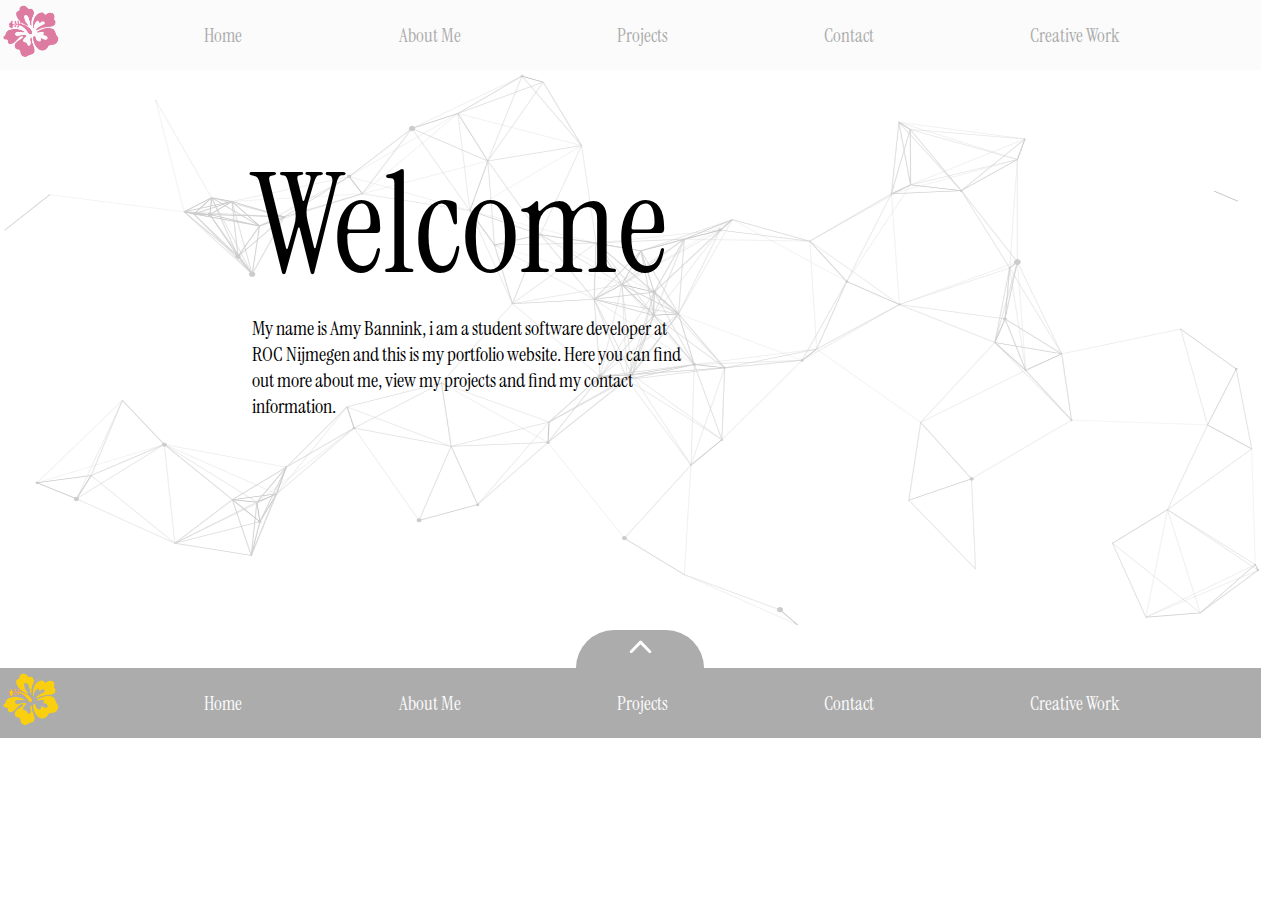
==== index.html @ b7fd62b9 "CSS verkorten" ====
<!DOCTYPE html>
<html>

<head>
    <link rel="stylesheet" href="css/style.css">
    <link rel="preconnect" href="https://fonts.googleapis.com">
    <link rel="preconnect" href="https://fonts.gstatic.com" crossorigin>
    <link href="https://fonts.googleapis.com/css2?family=Inria+Sans&family=Instrument+Serif&family=Lato&display=swap"
        rel="stylesheet">
    <script src="script.js"></script>
    <title>Portfolio Amy Bannink</title>
</head>
<!-- Landing Page De bezoeker van de website komt bij het laden van de website uit op de landing page, dit geld zowel voor een single- als multi-page website. Het is de bedoeling dat de landing page de bezoeker een duidelijk beeld geeft van wat er gevonden kan worden op de website. (Een standaard verwachting is dat deze landing page een mooi uitgewerkt design heeft) -->

<body>
    <header>
        <a href="index.html"><img src="img/Logo-pink.png" alt="Logo-pink" class="img-logo pink"></a>
        <nav>
            <ul>
                <li class="font-serif"><a href="index.html">Home</a></li>
                <li class="font-serif"><a href="about-me.html">About Me</a></li>
                <li class="font-serif"><a href="projects.html">Projects</a></li>
                <li class="font-serif"><a href="contact.html">Contact</a></li>
                <li class="font-serif"><a href="creative-work.html">Creative Work</a></li>
            </ul>
        </nav>
    </header>
    <main id="home">
        <div class="home-page flex-c">
            <h1 class="font-serif">Welcome</h1>
            <p class="font-serif">My name is Amy Bannink, i am a student software developer at ROC Nijmegen and this is
                my portfolio website. Here you can find out more about me, view my projects and find my contact
                information. </p>
        </div>
    </main>
    <div id="footer-div" class="flex-r bg-g">
        <a href="#footer" onclick="footerOpen()">
            <img src="/img/arrow-icon.svg" id="arrow-icon" alt="arrow icon">
        </a>
    </div>
    <footer id="footer">
        <div>
            <a href="index.html"><img src="img/Logo-yellow.png" alt="Logo-pink" class="img-logo yellow"></a>
        </div>
        <nav>
            <ul>
                <li class="font-serif"><a href="index.html" class="footer-text">Home</a></li>
                <li class="font-serif"><a href="about-me.html" class="footer-text">About Me</a></li>
                <li class="font-serif"><a href="projects.html" class="footer-text">Projects</a></li>
                <li class="font-serif"><a href="contact.html" class="footer-text">Contact</a></li>
                <li class="font-serif"><a href="creative-work.html" class="footer-text">Creative Work</a></li>
            </ul>
        </nav>
    </footer>
</body>

</html>
---- css/style.css ----
*{
    margin: 0;
    padding: 0;
}

main{
    width: 98.5vw;
    height: auto;
}

/* header, nav and footer */
header, footer{
    height: 70px;
    width: 98.5vw;
    background-color: #FBFBFB;
    display: flex;
    align-items: center;
    /* justify-content: center; */
}

#projects-header{
    background-color: #010101;
}

footer{
    background-color: #ACACAC;
}

nav ul{
    width: 93.5vw;
    list-style-type: none;
    display: flex;
    justify-content: space-evenly;
    font-size: larger;
}

nav ul li a{
    text-decoration: none;
    border-radius: 20px;
    color: #ACACAC;
    padding: 10px 16px;
    display: block;
}

footer nav ul li a, .nav-black{
    color: #FBFBFB;
}

.nav-black:hover{
    background-color: #ACACAC;
    color: #010101;
}


footer nav ul li a:hover{
    color: #ACACAC;
    background-color: #FBFBFB;
}

nav ul li a:hover{
    background-color: #ACACAC;
    color: #fbfbfb;
}

/* handig veel gebruikt */
.flex-c{
    display: flex;
    flex-direction: column;
}
.flex-r{
    display: flex;
}

.font-serif{
    font-family: "Instrument Serif", serif;
}

h1{
    font-size: 140px;
    font-weight: 400;
    /* veranderen naar 80px  */
}

h2{
    font-size: 40px;
}

p{
    font-size: 20px;
    font-weight: 500;
}

.border-radius{
    border-radius: 20px;
}

.bg-b{
    background-color: #010101;
}
.bg-w{
    background-color: #FBFBFB;
}
.bg-g{
    background-color: #ACACAC;
}
.bg-p{
    background-color: #DD7CA0;
}
.bg-y{
    background-color: #FACF0F;
}

.t-w{
    color: #FBFBFB;
}

.t-b{
    color: #010101;
}

.t-g{
    color: #ACACAC;
}

/* text */


.projects-title h1{
    font-size: 70px;
    display: flex;
    padding-top: 80px;    
}

.project-text1{
    margin-right: -40px;
}
.project-text2{
    margin-left: -40px;
}

.contact-title{
    font-size: 80px;
    margin-top: 80px;
}

.contact-right{
    /* align-self: center; */
    padding-left: 1.5vw;
    margin-bottom: 20px;
}

.contact-p{
    margin-left: 2vw;
    font-weight: 600;
}

#about-left h1{
    font-size: 80px;
}

.avatar-subtext{
    margin: 5px;
}


/* images */
.img-logo{
    width: 5vw;
}

#img-home-bg{
    width: 98.5vw;
}

#arrow-icon{
    fill: #fbfbfb;
    transform: rotate(90deg);
    width: 1vw;
}

.contact-icons{
    width: 4vw;
    height: 40px;
    align-self: flex-end;
    /* margin: 20px; */
    padding: 15%;

}

.contact-icons:hover{
    background-color: #010101;
    transform: scale(1.1);
  transition: all 0.5s;
  
}
.contact-img{
    width: 10vw;
    height: 120px;
}

#avatar-img{
    width: 15vw;
}

#location-icon{
    width: 1.5vw;
    margin-right: 10px;
}
/* pages */
#projects{
    background: rgb(221,124,160);
background: radial-gradient(ellipse, rgba(221,124,160,1) 0%, rgba(1,1,1,1) 50%);
height: auto;
margin-bottom: -38px;
justify-items: center;
}

#home{
    background-image: url("../img/background.png");
    background-size: 100% 100%;
    height: 560px;
}

.contact-page{
    height: 560px;
}

.contact{
    height: 107%;
    /* display: flex; */
    justify-content: center;
}

.c-left{
    width: 40vw;
}

.c-right{
    width: 58.5vw;
    background-image: url("../img/contact-bg-final.png");
    background-size: 100% 100%;
    justify-content: flex-start;
    padding-left: 5vw;
}

.about-me-top{
    justify-content: center;
    gap: 40px;
    margin-top: 80px;
}

/* #about-me{
    display: flex;
    flex-direction: column;
    justify-content: center;
} */

.about-me-body{
    width: 98vw;
    justify-content: center;
    margin-top: 50px;
}

.about-me-bottom{
    width: 37vw;
    gap: 10px;
}

/* textfields */
.home-page{
    width: 35vw;
    justify-content: center;
    align-items: flex-start;
    padding: 5% 20%;
}

/* divs for objects, layout or remaining fields */
#footer-div{
    width: 10vw;
    height: 38px;
    border-radius: 50px 50px 0px 0px;
    margin-left: 45vw;
    justify-content: center;
    align-items: center;
    bottom: 0px;
    position: sticky;
}

.projects-div{
    width: 40vw;
    padding-top: 45px;
    padding-bottom: 45px;
}

#test1, #test2, #test3, #test4 {
    margin-top: 10px;
    margin-bottom: 10px;
    box-shadow: 10px 10px #010101;
    justify-content: center;
}

#test1 {
    align-self: flex-start;
    width: 22vw;
    height: 120px;
    align-items: flex-end;
}

#test2{
    align-self: flex-end;
    width: 18vw;
    height: 170px;
    align-items: flex-start;
}

#test3{
    align-self: flex-start;
    width: 18vw;
    height: 130px;
    align-items: flex-end;
}

#test4{
    align-self: flex-end;
    width: 27vw;
    height: 160px;
    align-items: flex-start;
}

.contact-layout{
    align-items: center;
}

#about-right{
    width: 30vw;
    align-items: center;
}

#about-left{
    width: 40vw;
    justify-content: center;
}

#location-div{
    margin-top: 20px;
}

.about-div{
    width: 30vw;
    padding: 10px;
    padding-left: 25px;
}

.education, .hobbies{
    border-style: solid;
    border-width: 5px;
    box-sizing: border-box;
}
.education{
    border-color: #FACF0F;
}
.hobbies{
border-color: #DD7CA0;
}
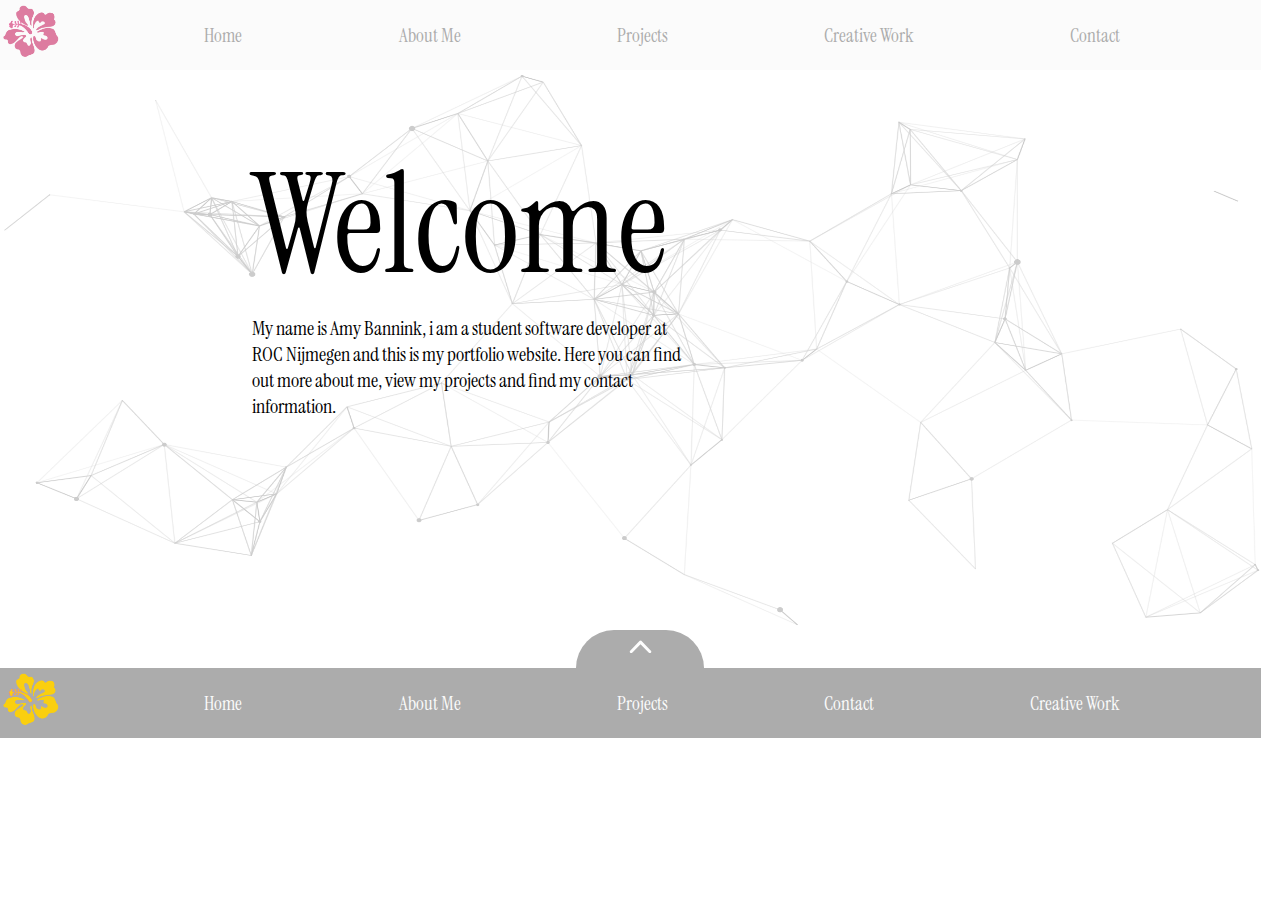
==== commit 73b7d9f8: "header lay-out + ul lay-out" ====
--- a/index.html
+++ b/index.html
@@ -20,8 +20,8 @@
                 <li class="font-serif"><a href="index.html">Home</a></li>
                 <li class="font-serif"><a href="about-me.html">About Me</a></li>
                 <li class="font-serif"><a href="projects.html">Projects</a></li>
+                <li class="font-serif"><a href="creative-work.html">Creative Work</a></li>
                 <li class="font-serif"><a href="contact.html">Contact</a></li>
-                <li class="font-serif"><a href="creative-work.html">Creative Work</a></li>
             </ul>
         </nav>
     </header>
--- a/css/style.css
+++ b/css/style.css
@@ -42,6 +42,7 @@
     display: block;
 }
 
+
 footer nav ul li a, .nav-black{
     color: #FBFBFB;
 }
@@ -122,6 +123,11 @@
     color: #ACACAC;
 }
 
+.padding-bottom{
+    padding-bottom: 100px;
+
+}
+
 /* text */
 
 
@@ -133,9 +139,26 @@
 
 .project-text1{
     margin-right: -40px;
+    text-decoration: none;
+
 }
 .project-text2{
     margin-left: -40px;
+}
+
+.cw-a{
+    text-decoration: none;
+    padding-left: 15%;
+}
+
+.cw-a:hover{
+    border-radius: 20px;
+    transform: scale(1.5);
+    /* color:  #010101; */
+    transition: all 0.5s;
+    padding-left: 15%;
+    padding-right: 15%;
+    background-color: #010101;
 }
 
 .contact-title{
@@ -160,6 +183,19 @@
 
 .avatar-subtext{
     margin: 5px;
+}
+
+.cw-text{
+    font-weight: 600;
+}
+
+
+.ul-left{
+    margin-left: 1vw;    
+}
+
+.ul-right{
+    margin-left: 2.5vw;
 }
 
 
@@ -206,13 +242,19 @@
     width: 1.5vw;
     margin-right: 10px;
 }
+
+/* .project-img{
+    width: 22vw;
+    height: 120px;
+} */
 /* pages */
-#projects{
+.projects{
     background: rgb(221,124,160);
 background: radial-gradient(ellipse, rgba(221,124,160,1) 0%, rgba(1,1,1,1) 50%);
 height: auto;
 margin-bottom: -38px;
 justify-items: center;
+padding-bottom: 100px;
 }
 
 #home{
@@ -249,11 +291,6 @@
     margin-top: 80px;
 }
 
-/* #about-me{
-    display: flex;
-    flex-direction: column;
-    justify-content: center;
-} */
 
 .about-me-body{
     width: 98vw;
@@ -264,6 +301,10 @@
 .about-me-bottom{
     width: 37vw;
     gap: 10px;
+}
+
+.margin-bottom{
+    margin-bottom: 80px;
 }
 
 /* textfields */
@@ -292,41 +333,73 @@
     padding-bottom: 45px;
 }
 
-#test1, #test2, #test3, #test4 {
+#test1, #test2, #test3, #test4, #cw1, #cw2, #cw3, #cw4, #cw5 {
     margin-top: 10px;
     margin-bottom: 10px;
     box-shadow: 10px 10px #010101;
     justify-content: center;
 }
 
-#test1 {
+#test1, #cw1, #cw5 {
     align-self: flex-start;
     width: 22vw;
     height: 120px;
     align-items: flex-end;
 }
 
-#test2{
+#cw1, #cw2, #cw3, #cw4, #cw5{
+    background-size: 100%;
+}
+
+/* #cw1 p, #cw2 p, #cw3 p, #cw4 p, #cw5 p{
+    text-decoration: none;
+} */
+
+#cw1:hover, #cw2:hover, #cw3:hover, #cw4:hover, #cw5:hover{
+    transform: scale(1.1);
+    transition: all 0.5s;
+}
+
+#cw1{
+    background-image: url("/img/cw1.png");
+}
+
+#cw5{
+    background-image: url("/img/cw5.png");
+}
+#test2, #cw2 {
     align-self: flex-end;
     width: 18vw;
     height: 170px;
     align-items: flex-start;
 }
 
-#test3{
+#cw2{
+    background-image: url("/img/cw2.png");
+}
+
+#test3, #cw3{
     align-self: flex-start;
     width: 18vw;
     height: 130px;
     align-items: flex-end;
 }
 
-#test4{
+#cw3{
+    background-image: url("/img/cw3.png");
+}
+
+#test4, #cw4{
     align-self: flex-end;
     width: 27vw;
     height: 160px;
     align-items: flex-start;
 }
 
+#cw4{
+    background-image: url("/img/cw4.png");
+}
+
 .contact-layout{
     align-items: center;
 }
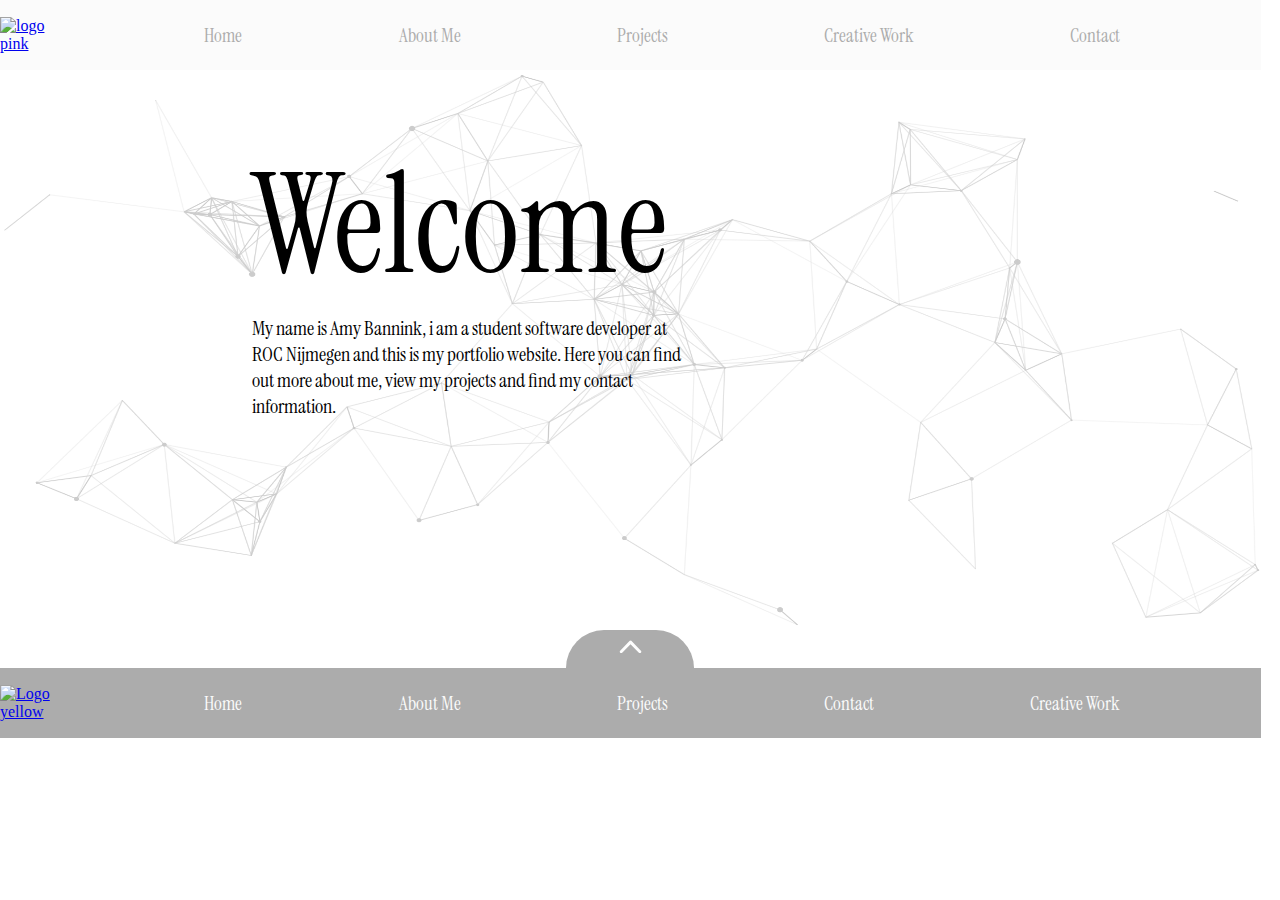
==== commit a61b6bb7: "project pagina: tekst in het midden" ====
--- a/index.html
+++ b/index.html
@@ -7,14 +7,14 @@
     <link rel="preconnect" href="https://fonts.gstatic.com" crossorigin>
     <link href="https://fonts.googleapis.com/css2?family=Inria+Sans&family=Instrument+Serif&family=Lato&display=swap"
         rel="stylesheet">
-    <script src="script.js"></script>
+    <script src="/js/script.js"></script>
     <title>Portfolio Amy Bannink</title>
 </head>
 <!-- Landing Page De bezoeker van de website komt bij het laden van de website uit op de landing page, dit geld zowel voor een single- als multi-page website. Het is de bedoeling dat de landing page de bezoeker een duidelijk beeld geeft van wat er gevonden kan worden op de website. (Een standaard verwachting is dat deze landing page een mooi uitgewerkt design heeft) -->
 
 <body>
     <header>
-        <a href="index.html"><img src="img/Logo-pink.png" alt="Logo-pink" class="img-logo pink"></a>
+        <a href="index.html"><img src="img/logo-pink.png" alt="logo pink" class="img-logo pink"></a>
         <nav>
             <ul>
                 <li class="font-serif"><a href="index.html">Home</a></li>
@@ -26,12 +26,12 @@
         </nav>
     </header>
     <main id="home">
-        <div class="home-page flex-c">
+        <section class="home-page flex-c">
             <h1 class="font-serif">Welcome</h1>
             <p class="font-serif">My name is Amy Bannink, i am a student software developer at ROC Nijmegen and this is
                 my portfolio website. Here you can find out more about me, view my projects and find my contact
                 information. </p>
-        </div>
+        </section>
     </main>
     <div id="footer-div" class="flex-r bg-g">
         <a href="#footer" onclick="footerOpen()">
@@ -40,7 +40,7 @@
     </div>
     <footer id="footer">
         <div>
-            <a href="index.html"><img src="img/Logo-yellow.png" alt="Logo-pink" class="img-logo yellow"></a>
+            <a href="index.html"><img src="img/logo-yellow.png" alt="Logo yellow" class="img-logo yellow"></a>
         </div>
         <nav>
             <ul>
--- a/css/style.css
+++ b/css/style.css
@@ -63,6 +63,15 @@
     color: #fbfbfb;
 }
 
+.about-li{
+    list-style-type: none;
+}
+
+.about-li:hover{
+    transform: scale(1.1);
+    transition: all 0.5s;
+}
+
 /* handig veel gebruikt */
 .flex-c{
     display: flex;
@@ -125,36 +134,27 @@
 
 .padding-bottom{
     padding-bottom: 100px;
-
+}
+
+.margin-bottom{
+    margin-bottom: 80px;
 }
 
 /* text */
-
-
 .projects-title h1{
     font-size: 70px;
     display: flex;
     padding-top: 80px;    
 }
 
-.project-text1{
-    margin-right: -40px;
-    text-decoration: none;
-
-}
-.project-text2{
-    margin-left: -40px;
-}
 
 .cw-a{
     text-decoration: none;
-    padding-left: 15%;
 }
 
 .cw-a:hover{
     border-radius: 20px;
     transform: scale(1.5);
-    /* color:  #010101; */
     transition: all 0.5s;
     padding-left: 15%;
     padding-right: 15%;
@@ -183,21 +183,47 @@
 
 .avatar-subtext{
     margin: 5px;
-}
+    font-weight: 600;}
 
 .cw-text{
     font-weight: 600;
 }
 
-
 .ul-left{
     margin-left: 1vw;    
 }
 
 .ul-right{
-    margin-left: 2.5vw;
-}
-
+    margin-left: 5vw;
+}
+.project-link, .download-link{
+    text-decoration: none;
+}
+
+.project-link:hover{
+    transform: scale(1.6);
+    transition: all 0.5s;
+}
+
+.download-link:hover{
+    background-color: #FACF0F;
+}
+
+.about-text{
+    font-size: medium;
+    font-weight: 600;
+    margin-left: 5%;
+    margin-right: 5%;
+    margin-bottom: 5%;
+}
+
+.box-text1{
+    margin-right: 10px;
+}
+
+.box-text2{
+    margin-left: 15px;
+}
 
 /* images */
 .img-logo{
@@ -243,10 +269,21 @@
     margin-right: 10px;
 }
 
+.medium-icon{
+    width: 1vw;
+}
+
+.smallest-icon{
+    width: 0.5vw;
+}
+
+
 /* .project-img{
     width: 22vw;
     height: 120px;
 } */
+
+
 /* pages */
 .projects{
     background: rgb(221,124,160);
@@ -268,8 +305,7 @@
 }
 
 .contact{
-    height: 107%;
-    /* display: flex; */
+    height: 106.8%;
     justify-content: center;
 }
 
@@ -291,20 +327,17 @@
     margin-top: 80px;
 }
 
-
 .about-me-body{
-    width: 98vw;
     justify-content: center;
     margin-top: 50px;
-}
-
-.about-me-bottom{
-    width: 37vw;
+    gap: 40px;
+    /* width: 50vw; */
+
+}
+
+.about-me-column{
     gap: 10px;
-}
-
-.margin-bottom{
-    margin-bottom: 80px;
+    align-items: center;
 }
 
 /* textfields */
@@ -320,7 +353,7 @@
     width: 10vw;
     height: 38px;
     border-radius: 50px 50px 0px 0px;
-    margin-left: 45vw;
+    margin-left: 44.25vw;
     justify-content: center;
     align-items: center;
     bottom: 0px;
@@ -333,52 +366,59 @@
     padding-bottom: 45px;
 }
 
-#test1, #test2, #test3, #test4, #cw1, #cw2, #cw3, #cw4, #cw5 {
+#test1, #test2, #test3, #test4, .cw1, .cw2 {
     margin-top: 10px;
     margin-bottom: 10px;
     box-shadow: 10px 10px #010101;
     justify-content: center;
-}
-
-#test1, #cw1, #cw5 {
+    background-size: 100%;
+}
+
+#test1{
     align-self: flex-start;
     width: 22vw;
     height: 120px;
     align-items: flex-end;
-}
-
-#cw1, #cw2, #cw3, #cw4, #cw5{
+    /* background-image: url("/img/mastermind2-img.jpg"); */
+}
+
+.cw1, .cw2{
     background-size: 100%;
-}
-
-/* #cw1 p, #cw2 p, #cw3 p, #cw4 p, #cw5 p{
-    text-decoration: none;
-} */
-
-#cw1:hover, #cw2:hover, #cw3:hover, #cw4:hover, #cw5:hover{
+    width: 16vw;
+    height: 205px;
+}
+
+.cw1{
+    align-self: flex-start;
+    align-items: flex-end;
+}
+
+.cw2{
+    align-self: flex-end;
+    align-items: flex-start;
+}
+
+.cw1:hover, .cw2:hover{
     transform: scale(1.1);
     transition: all 0.5s;
 }
 
-#cw1{
+.cw1{
     background-image: url("/img/cw1.png");
 }
 
-#cw5{
-    background-image: url("/img/cw5.png");
-}
-#test2, #cw2 {
+#test2{
     align-self: flex-end;
     width: 18vw;
     height: 170px;
     align-items: flex-start;
 }
 
-#cw2{
+.cw2{
     background-image: url("/img/cw2.png");
 }
 
-#test3, #cw3{
+#test3{
     align-self: flex-start;
     width: 18vw;
     height: 130px;
@@ -389,7 +429,7 @@
     background-image: url("/img/cw3.png");
 }
 
-#test4, #cw4{
+#test4 {
     align-self: flex-end;
     width: 27vw;
     height: 160px;
@@ -405,13 +445,18 @@
 }
 
 #about-right{
+    width: 20vw;
+    align-items: center;
+    border-style: solid;
+    border-width: 5px;
+    justify-content: center;
+}
+
+#about-left{
     width: 30vw;
     align-items: center;
-}
-
-#about-left{
-    width: 40vw;
-    justify-content: center;
+    border-style: solid;
+    border-width: 5px;
 }
 
 #location-div{
@@ -419,19 +464,25 @@
 }
 
 .about-div{
-    width: 30vw;
+    /* width: 20vw; */
     padding: 10px;
     padding-left: 25px;
-}
-
-.education, .hobbies{
     border-style: solid;
     border-width: 5px;
-    box-sizing: border-box;
-}
-.education{
+}
+
+.education, .curriculum-vitae{
     border-color: #FACF0F;
 }
-.hobbies{
+.hobbies, .experience, .languages{
 border-color: #DD7CA0;
-}+}
+
+.education, .experience, .curriculum-vitae{
+    width: 27vw;
+}
+
+.languages, .hobbies{
+    width: 17vw;
+}
+
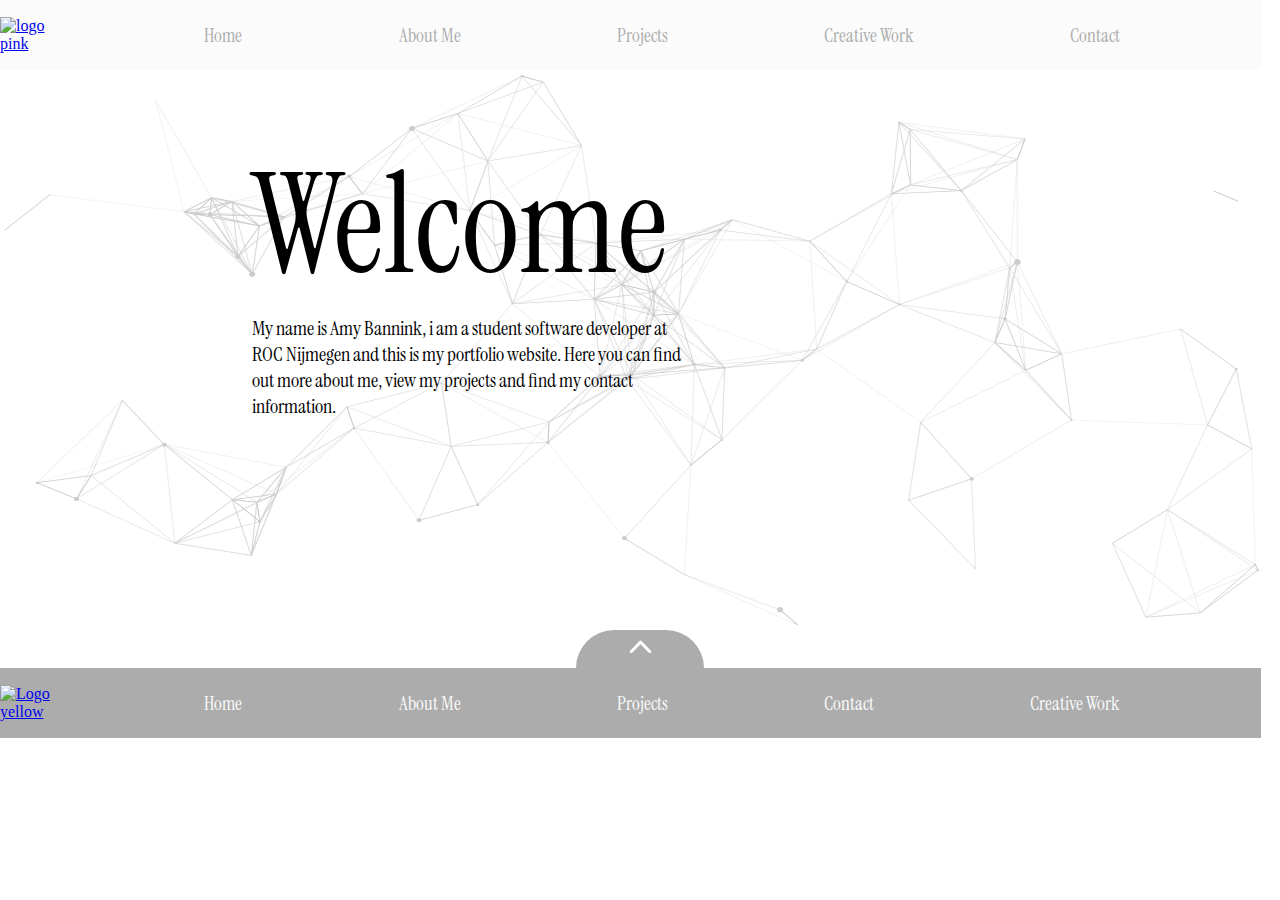
==== commit b5520ec1: "opschonen" ====
--- a/index.html
+++ b/index.html
@@ -10,7 +10,6 @@
     <script src="/js/script.js"></script>
     <title>Portfolio Amy Bannink</title>
 </head>
-<!-- Landing Page De bezoeker van de website komt bij het laden van de website uit op de landing page, dit geld zowel voor een single- als multi-page website. Het is de bedoeling dat de landing page de bezoeker een duidelijk beeld geeft van wat er gevonden kan worden op de website. (Een standaard verwachting is dat deze landing page een mooi uitgewerkt design heeft) -->
 
 <body>
     <header>
--- a/css/style.css
+++ b/css/style.css
@@ -152,14 +152,6 @@
     text-decoration: none;
 }
 
-.cw-a:hover{
-    border-radius: 20px;
-    transform: scale(1.5);
-    transition: all 0.5s;
-    padding-left: 15%;
-    padding-right: 15%;
-    background-color: #010101;
-}
 
 .contact-title{
     font-size: 80px;
@@ -207,6 +199,7 @@
 
 .download-link:hover{
     background-color: #FACF0F;
+    color:#010101;
 }
 
 .about-text{
@@ -226,7 +219,7 @@
 }
 
 /* images */
-.img-logo{
+.img-logo, .large-icon{
     width: 5vw;
 }
 
@@ -241,11 +234,10 @@
 }
 
 .contact-icons{
-    width: 4vw;
+    width: 2vw;
     height: 40px;
     align-self: flex-end;
-    /* margin: 20px; */
-    padding: 15%;
+    padding: 20%;
 
 }
 
@@ -277,6 +269,10 @@
     width: 0.5vw;
 }
 
+#contact-icons{
+    margin-top: 80px;
+    gap: 50px;
+}
 
 /* .project-img{
     width: 22vw;
@@ -306,18 +302,24 @@
 
 .contact{
     height: 106.8%;
-    justify-content: center;
+    /* justify-content: center; */
 }
 
 .c-left{
     width: 40vw;
+    align-items: center;
+}
+
+.c-left-text{
+    width: 29vw;
+    margin-top: 30px;
 }
 
 .c-right{
     width: 58.5vw;
     background-image: url("../img/contact-bg-final.png");
     background-size: 100% 100%;
-    justify-content: flex-start;
+    /* justify-content: flex-start; */
     padding-left: 5vw;
 }
 
@@ -353,7 +355,7 @@
     width: 10vw;
     height: 38px;
     border-radius: 50px 50px 0px 0px;
-    margin-left: 44.25vw;
+    margin-left: 45vw;
     justify-content: center;
     align-items: center;
     bottom: 0px;
@@ -364,6 +366,17 @@
     width: 40vw;
     padding-top: 45px;
     padding-bottom: 45px;
+}
+
+.projects-full-screen{
+    height: 370px;
+    margin-top: 40px;
+    width: 40vw;
+    box-shadow: 10px 10px #010101;
+}
+
+.full-screen-t{
+    margin: 60px;
 }
 
 #test1, #test2, #test3, #test4, .cw1, .cw2 {
@@ -371,7 +384,7 @@
     margin-bottom: 10px;
     box-shadow: 10px 10px #010101;
     justify-content: center;
-    background-size: 100%;
+    /* background-size: 100%; */
 }
 
 #test1{
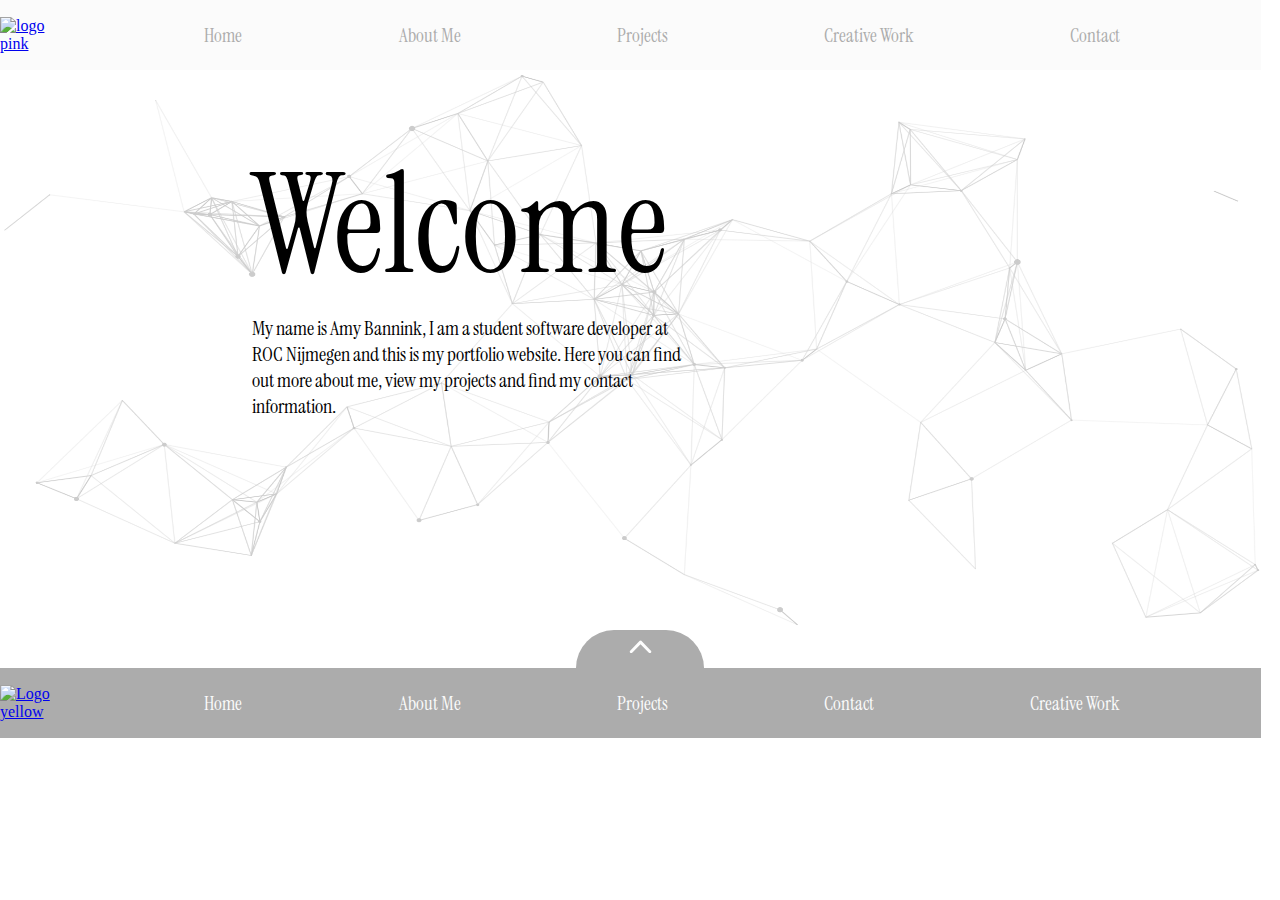
==== commit e866e256: "structuur aanpassingen" ====
--- a/index.html
+++ b/index.html
@@ -27,7 +27,7 @@
     <main id="home">
         <section class="home-page flex-c">
             <h1 class="font-serif">Welcome</h1>
-            <p class="font-serif">My name is Amy Bannink, i am a student software developer at ROC Nijmegen and this is
+            <p class="font-serif">My name is Amy Bannink, I am a student software developer at ROC Nijmegen and this is
                 my portfolio website. Here you can find out more about me, view my projects and find my contact
                 information. </p>
         </section>
